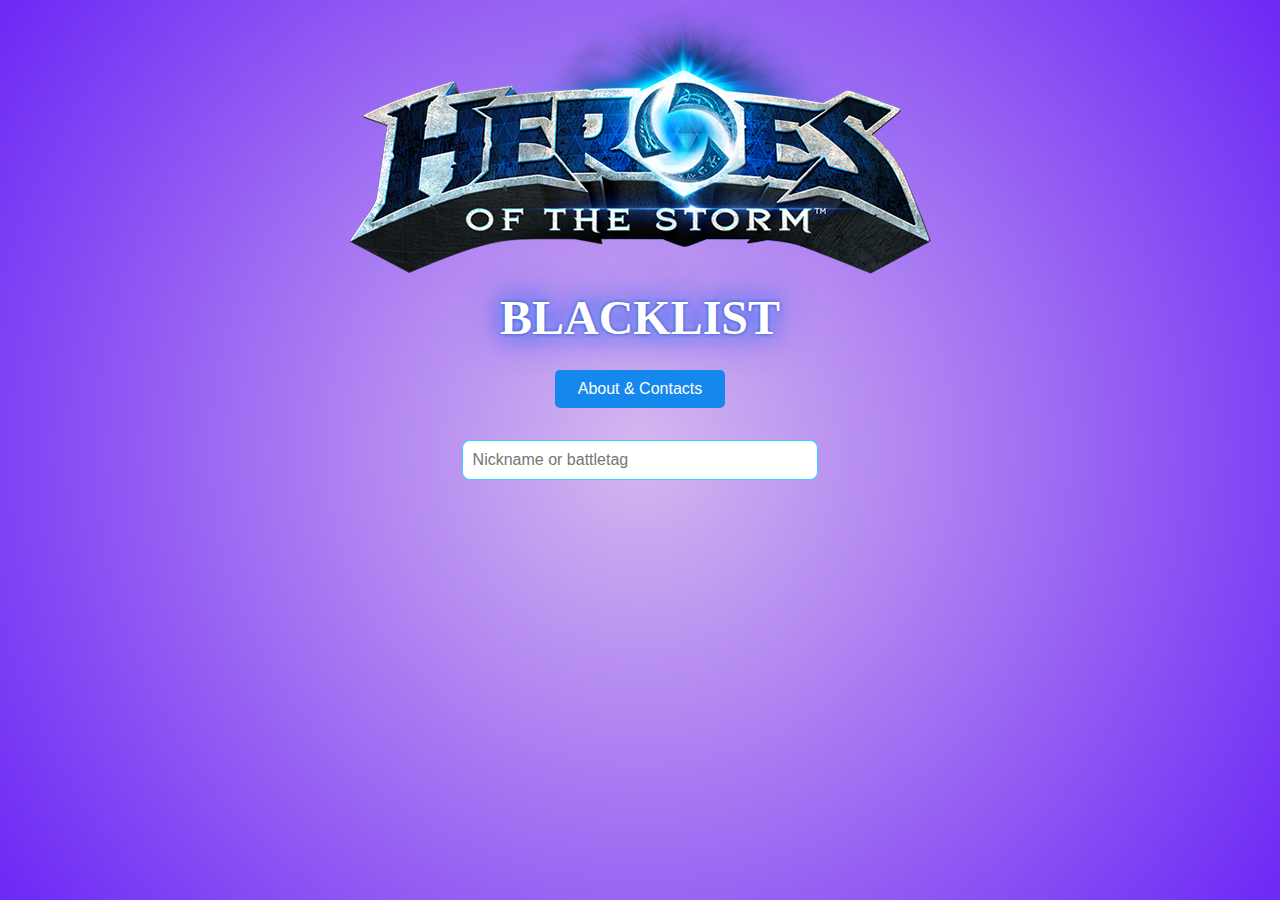
==== index.html @ 386b11e1 "light cyrcle" ====
<!DOCTYPE html>
<html lang="uk">
<head>
  <meta charset="UTF-8">
  <meta name="viewport" content="width=device-width, initial-scale=1.0">
  <title>BL-HOTS</title>
  <link rel="stylesheet" href="styles.css">
  <style>
    body {
      /* font-family: Arial, sans-serif; */
      margin: 0;
      display: flex;
      justify-content: center;
      /* align-items: center; */
      height: 100vh;
      text-align: center;
    }
    #searchInput {
      width: 60%;
      padding: 10px;
      font-size: 16px;
      margin-bottom: 20px;
      border-radius: 8px;
      border: solid 1px #27daff;
    }
    #results { margin-top: 20px; }
    .item {
        background: #1588ee;
        padding: 10px;
        border: 1px solid #ccc;
        margin-bottom: 10px;
        border-radius: 5px;
        color: white;
        font-family: monospace;
        font-size: larger;
    }
    .radial4 {
      /* background: radial-gradient(circle, #b977f3, #6c28f5); */
      background: radial-gradient(circle, #d5b7ef, #6c28f5);
    }
    .neon-shadow1 {
        text-shadow: 0 0 5px #1b35c8, 0 0 10px #d0d2f7, 0 0 20px #1f5eff, 0 0 40px #244ff1;
    }
    .image-container img { max-width: 100%; height: auto; }
    .text-example {
      font-size: 48px;
      font-weight: bold;
      color: #fff;
      /* margin: 20px 0; */
      /* padding: 20px; */
      /* background: #333; */
      border-radius: 10px;
      /* display: inline-block; */
    }
  </style>
  <link rel="icon" href="favicon.ico" type="image/x-icon">
</head>
<body class="radial4">
  <div>
    <div class="image-container">
      <img src="hots.png" alt="608x286 Placeholder Image">
    </div>
    <div class="text-example neon-shadow1"><h4 style="color: white; margin: 0px;">BLACKLIST</h4> </div>

    <!-- <h3>  about contacts / region /</h3> -->
<div style="
    height: 130px;
    display: flex;
    flex-direction: column;
    justify-content: space-between;
    padding: 25px;
    align-items: center;
">
    <div class="dropdown-container">
      <div class="dropdown-text">About & Contacts</div>
      <div class="dropdown-content">
          <h4>Non official fan-service BL-HOTS</h4>
          Hey everyone,
          Sadly, our favorite game isn’t getting the support it deserves anymore. 
          The reporting system is pretty much broken, and toxic players are running wild with no real consequences.
           That’s why I put together this service to help you figure out who’s a solid teammate and who’s best avoided.
          If you’ve got a clip showing an "awesome", "reliable" player, send it over along with their nickname. 
          Let’s build a better community together! Email: avanti.dev.pro@gmail.com . Ukraine 2025
      </div>
    </div>

    <div style=" width: 100%;">
      <input type="text" id="searchInput" placeholder="Nickname or battletag">
    </div>
</div>

    <div id="results"></div>
  </div>
  <script>
    const blacklist = [
      { name: "QuinLanVos", btag: '#21473', info: "Ruine game" },
      { name: "Seraphiel", btag: '#21826', info: "Ruine game" },
      { name: "Wit", btag: '#none', info: "Ruine game" },
      { name: "Lack ", btag: '#21469', info: "Ruine game" },
      { name: "Lamber", btag: '#none', info: "Ruine game, sabotage" },
      { name: "Embling", btag: '#2601', info: "Ruine game, sabotage" },
      { name: "AvelNaitroud", btag: '#2515', info: "Ruine game, sabotage, flood" },
      { name: "MaryLy", btag: '#21384', info: "Ruine game, sabotage, flood" },
      { name: "jurasek", btag: '#2477', info: "Ruine game, sabotage, flood" },
      { name: "nuncho02", btag: '#2511', info: "Ruine game, sabotage, flood" },
      { name: "GianlukaKR", btag: '#2267', info: "Ruine game, sabotage, flood" },
      { name: "ДикийЗверь", btag: '#27212', info: "Ruine game, sabotage, flood" },
      { name: "Heifeng", btag: '#2504', info: "Ruine game, sabotage, flood" },
      { name: "Bratsel/Bretsel", btag: '#none', info: "top gnida" },
      { name: "Boxter / Bexter", btag: '#none', info: "top gnida" },
      { name: "Spike", btag: '#2923', info: "top gnida" },
      { name: "СнежныйБарс", btag: '#21485', info: "Ruine game, sabotage, flood" },
      { name: "PIHA", btag: '#21834', info: "Ruine game, sabotage, flood" },
      { name: "Cristi", btag: '#2142', info: "Ruine game, sabotage, flood" },
      { name: "player", btag: '#223258', info: "Ruine game, sabotage, flood" },
      { name: "Shaded", btag: '#21409', info: "Ruine game, sabotage, flood" },
      { name: "Dat", btag: '#21752', info: "Swear words, flood" },
      { name: "Krypthos", btag: '#1843', info: "Suspicious" },
      { name: "Vorona", btag: '#none', info: "Sabotage" },
      { name: "Nefertari84", btag: '#2306', info: "Sabotage" },
      { name: "DrLotter", btag: '#2378', info: "Sabotage" },
      { name: "Dez", btag: '#2985', info: "Sabotage" },
      { name: "patatra", btag: '#2574', info: "Sabotage" },
      { name: "dorf74", btag: '#1527', info: "Sabotage" },
      { name: "Spaghetti", btag: '#21346', info: "Sabotage, Suspicious" },
      { name: "Texture", btag: '#2248', info: "Sabotage, Suspicious" },
      { name: "JamaGumi", btag: '#2550', info: "Sabotage" },
      { name: "SoulReaver", btag: '#21578', info: "Sabotage" },
      { name: "YaroslavZerg", btag: '#2508', info: "Sabotage" },
      { name: "dav022", btag: '#2558', info: "Sabotage" },
      { name: "Greshnik", btag: '#22388', info: "Ruine game, sabotage, flood" },
      { name: "parazzit", btag: '#2473', info: "Suspicious nickname" },
      { name: "Arthuus", btag: '#none', info: "Ruine game, sabotage, left the game" },
      { name: "NakedTauren", btag: '#2116', info: "Left the game, covard" },

      { name: "Nadweek", btag: '#2601', info: "ok" },
      { name: "avantipro", btag: '#2621', info: "founder bl-hots" },

    ];
    const searchInput = document.getElementById("searchInput");
    const resultsDiv = document.getElementById("results");
    
    function search(query) {
      resultsDiv.innerHTML = "";
      if (!query) return;
      const lowerCaseQuery = query.toLowerCase();
      const filteredData = blacklist.filter((item) => {
        // return (
        //   item.name.toLowerCase().includes(lowerCaseQuery) || 
        //   item.age.toString().includes(lowerCaseQuery)
        // );
        return (
          item.name.toLowerCase().includes(lowerCaseQuery) || 
          item.btag.toString().includes(lowerCaseQuery)
        );
      });
      if (filteredData.length > 0) {
        filteredData.forEach((item) => {
          const itemDiv = document.createElement("div");
          itemDiv.className = "item";
          itemDiv.innerHTML = `
            <strong>Name: </strong> ${item.name} / 
            <strong>BattleTag: </strong> ${item.btag}<br><br>
            <strong>Info: </strong> ${item.info}
          `;
          resultsDiv.appendChild(itemDiv);
        });
      } else {
        resultsDiv.innerHTML = "<div>Not Found</div>";
      }
    }
    searchInput.addEventListener("input", (event) => {
      const query = event.target.value.trim(); search(query);
    });
  </script>
</body>
</html>
---- styles.css ----
/* dropdown hover  */
.dropdown-container {
    width: 200px;
    font-family: Arial, Helvetica, sans-serif;
    position: relative;
    /* display: inline-block; */
    display: flex;
    justify-content: center;
  }

  .dropdown-text {
    background: #1588ee;
    width: 130px;
    color: #fff;
    padding: 10px 20px;
    border-radius: 5px;
    cursor: pointer;
    transition: background 0.3s ease;
  }
  .dropdown-text:hover {
    background: #2a23a0;
  }
  .dropdown-content {
    font-family: Arial, Helvetica, sans-serif;
    display: none;
    position: absolute;
    /* top: 100%; */
    bottom: 100%;
    left: 0;
    background: #fff;
    color: #333;
    padding: 10px;
    border: 1px solid #ccc;
    border-radius: 5px;
    box-shadow: 0 4px 6px rgba(0, 0, 0, 0.1);
    width: 500px;
    z-index: 1;
  }

  .dropdown-container:hover .dropdown-content {
    display: block;
  }
  /* dropdown hover  */
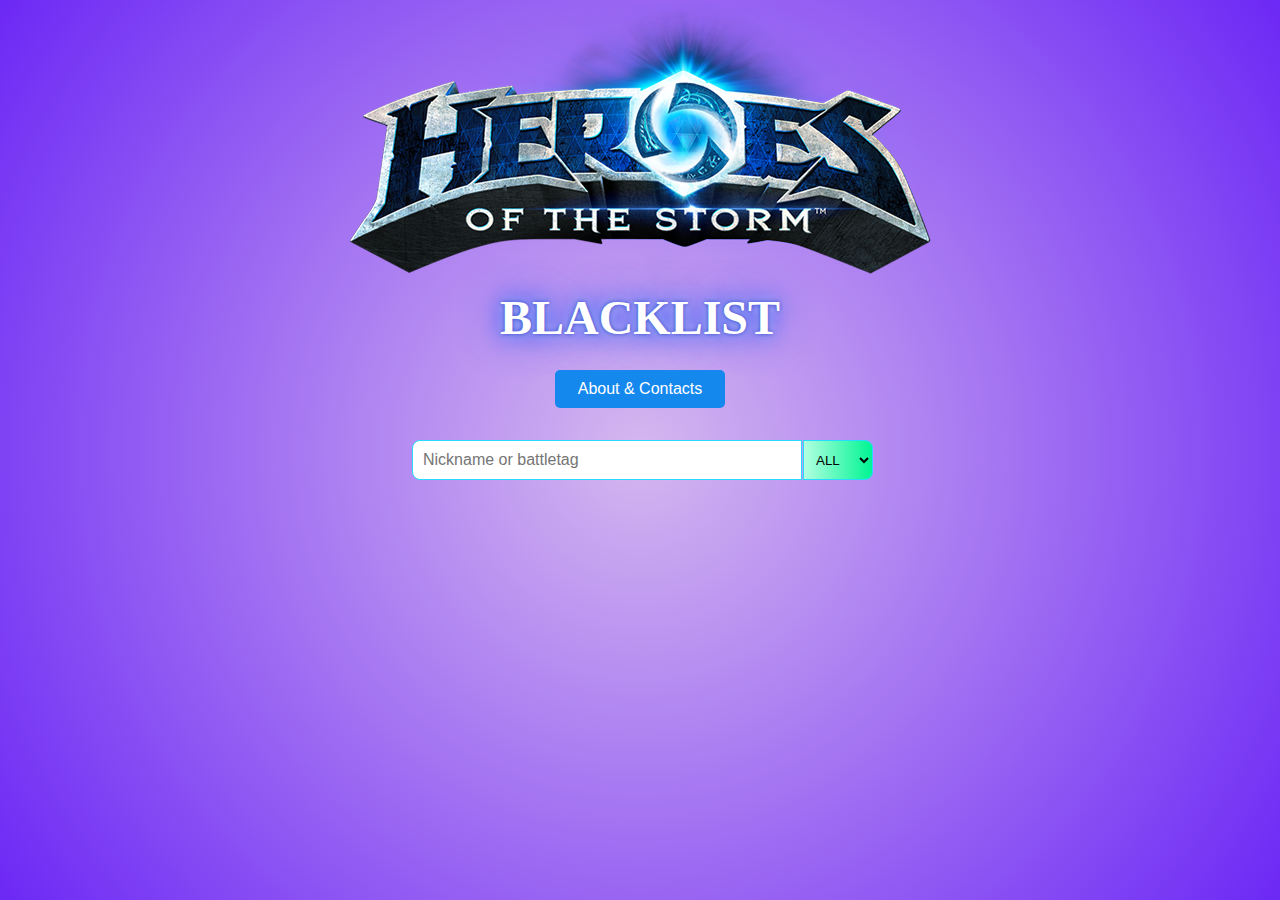
==== commit 70fb1f6d: "select first" ====
--- a/index.html
+++ b/index.html
@@ -16,11 +16,13 @@
       text-align: center;
     }
     #searchInput {
-      width: 60%;
+      /* width: 60%; */
+      width: 92%;
       padding: 10px;
       font-size: 16px;
       margin-bottom: 20px;
-      border-radius: 8px;
+      /* border-radius: 8px; */
+      border-radius: 8px 0px 0px 8px;
       border: solid 1px #27daff;
     }
     #results { margin-top: 20px; }
@@ -84,8 +86,28 @@
       </div>
     </div>
 
-    <div style=" width: 100%;">
-      <input type="text" id="searchInput" placeholder="Nickname or battletag">
+    <div style=" width: 100%; 
+                 display: flex;
+                 flex-direction: row;
+                 justify-content: center;
+                 ">
+      <div style="width: 400px;">
+          <input type="text" id="searchInput" placeholder="Nickname or battletag">
+      </div>
+      <div>
+          <select style="background: linear-gradient(to left, #00f593, #b2ffe0);
+                          margin-left: -4px;
+                          height: 40px;
+                          width: 70px;
+                          border: solid 1px #27daff;
+                          padding: 8px; border-radius: 0px 8px 8px 0px;" 
+                          id="mySelect1">
+                    <option value="Option 4">ALL</option>
+                    <option value="Option 1">EU</option>
+                    <option value="Option 2">USA</option>
+                    <option value="Option 3">ASIA</option>
+          </select>
+      </div>
     </div>
 </div>
 
@@ -132,6 +154,10 @@
       { name: "parazzit", btag: '#2473', info: "Suspicious nickname" },
       { name: "Arthuus", btag: '#none', info: "Ruine game, sabotage, left the game" },
       { name: "NakedTauren", btag: '#2116', info: "Left the game, covard" },
+      { name: "JustPlayer", btag: '#21151', info: "nazi shit" },
+      { name: "МокрыйЯстреб", btag: '#2308', info: "Sabotage, admitted to taking drugs before the game, irresponsible" },
+      { name: "ХмурыйКот", btag: '#210682', info: "nazi shit" },
+      { name: "NeonMoose", btag: '#28970', info: "nazi shit" },
 
       { name: "Nadweek", btag: '#2601', info: "ok" },
       { name: "avantipro", btag: '#2621', info: "founder bl-hots" },
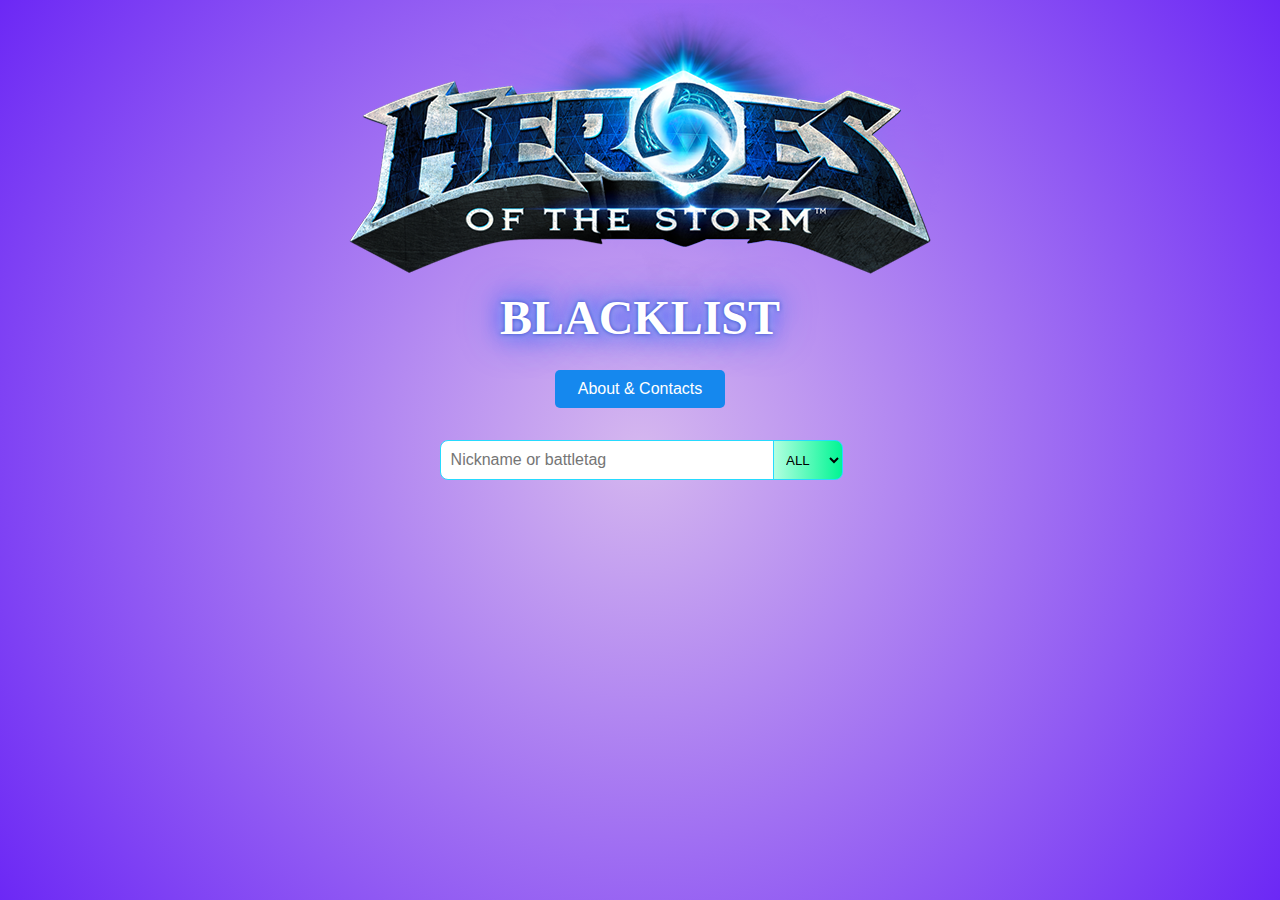
==== commit 37d7ce21: "Update index.html" ====
--- a/index.html
+++ b/index.html
@@ -91,7 +91,7 @@
                  flex-direction: row;
                  justify-content: center;
                  ">
-      <div style="width: 400px;">
+      <div style="width: 340px;">
           <input type="text" id="searchInput" placeholder="Nickname or battletag">
       </div>
       <div>
@@ -115,52 +115,61 @@
   </div>
   <script>
     const blacklist = [
-      { name: "QuinLanVos", btag: '#21473', info: "Ruine game" },
-      { name: "Seraphiel", btag: '#21826', info: "Ruine game" },
-      { name: "Wit", btag: '#none', info: "Ruine game" },
-      { name: "Lack ", btag: '#21469', info: "Ruine game" },
-      { name: "Lamber", btag: '#none', info: "Ruine game, sabotage" },
-      { name: "Embling", btag: '#2601', info: "Ruine game, sabotage" },
-      { name: "AvelNaitroud", btag: '#2515', info: "Ruine game, sabotage, flood" },
-      { name: "MaryLy", btag: '#21384', info: "Ruine game, sabotage, flood" },
-      { name: "jurasek", btag: '#2477', info: "Ruine game, sabotage, flood" },
-      { name: "nuncho02", btag: '#2511', info: "Ruine game, sabotage, flood" },
-      { name: "GianlukaKR", btag: '#2267', info: "Ruine game, sabotage, flood" },
-      { name: "ДикийЗверь", btag: '#27212', info: "Ruine game, sabotage, flood" },
-      { name: "Heifeng", btag: '#2504', info: "Ruine game, sabotage, flood" },
-      { name: "Bratsel/Bretsel", btag: '#none', info: "top gnida" },
-      { name: "Boxter / Bexter", btag: '#none', info: "top gnida" },
-      { name: "Spike", btag: '#2923', info: "top gnida" },
-      { name: "СнежныйБарс", btag: '#21485', info: "Ruine game, sabotage, flood" },
-      { name: "PIHA", btag: '#21834', info: "Ruine game, sabotage, flood" },
-      { name: "Cristi", btag: '#2142', info: "Ruine game, sabotage, flood" },
-      { name: "player", btag: '#223258', info: "Ruine game, sabotage, flood" },
-      { name: "Shaded", btag: '#21409', info: "Ruine game, sabotage, flood" },
-      { name: "Dat", btag: '#21752', info: "Swear words, flood" },
-      { name: "Krypthos", btag: '#1843', info: "Suspicious" },
-      { name: "Vorona", btag: '#none', info: "Sabotage" },
-      { name: "Nefertari84", btag: '#2306', info: "Sabotage" },
-      { name: "DrLotter", btag: '#2378', info: "Sabotage" },
-      { name: "Dez", btag: '#2985', info: "Sabotage" },
-      { name: "patatra", btag: '#2574', info: "Sabotage" },
-      { name: "dorf74", btag: '#1527', info: "Sabotage" },
-      { name: "Spaghetti", btag: '#21346', info: "Sabotage, Suspicious" },
-      { name: "Texture", btag: '#2248', info: "Sabotage, Suspicious" },
-      { name: "JamaGumi", btag: '#2550', info: "Sabotage" },
-      { name: "SoulReaver", btag: '#21578', info: "Sabotage" },
-      { name: "YaroslavZerg", btag: '#2508', info: "Sabotage" },
-      { name: "dav022", btag: '#2558', info: "Sabotage" },
-      { name: "Greshnik", btag: '#22388', info: "Ruine game, sabotage, flood" },
-      { name: "parazzit", btag: '#2473', info: "Suspicious nickname" },
-      { name: "Arthuus", btag: '#none', info: "Ruine game, sabotage, left the game" },
-      { name: "NakedTauren", btag: '#2116', info: "Left the game, covard" },
-      { name: "JustPlayer", btag: '#21151', info: "nazi shit" },
-      { name: "МокрыйЯстреб", btag: '#2308', info: "Sabotage, admitted to taking drugs before the game, irresponsible" },
-      { name: "ХмурыйКот", btag: '#210682', info: "nazi shit" },
-      { name: "NeonMoose", btag: '#28970', info: "nazi shit" },
-
-      { name: "Nadweek", btag: '#2601', info: "ok" },
-      { name: "avantipro", btag: '#2621', info: "founder bl-hots" },
+      { name: "QuinLanVos", btag: '#21473', info: "Ruine game", status: 1 },
+      { name: "Seraphiel", btag: '#21826', info: "Ruine game", status: 1 },
+      { name: "Wit", btag: '#none', info: "Ruine game", status: 1 },
+      { name: "Lack ", btag: '#21469', info: "Ruine game", status: 1 },
+      { name: "Lamber", btag: '#none', info: "Ruine game, sabotage", status: 1 },
+      { name: "Embling", btag: '#2601', info: "Ruine game, sabotage", status: 1 },
+      { name: "AvelNaitroud", btag: '#2515', info: "Ruine game, sabotage, flood", status: 1 },
+      { name: "MaryLy", btag: '#21384', info: "Ruine game, sabotage, flood", status: 1 },
+      { name: "jurasek", btag: '#2477', info: "Ruine game, sabotage, flood", status: 1 },
+      { name: "nuncho02", btag: '#2511', info: "Ruine game, sabotage, flood", status: 1 },
+      { name: "GianlukaKR", btag: '#2267', info: "Ruine game, sabotage, flood", status: 1 },
+      { name: "ДикийЗверь", btag: '#27212', info: "Ruine game, sabotage, flood", status: 1 },
+      { name: "Heifeng", btag: '#2504', info: "Ruine game, sabotage, flood", status: 1 },
+      { name: "Bratsel/Bretsel", btag: '#none', info: "top gnida", status: 1 },
+      { name: "Boxter / Bexter", btag: '#none', info: "top gnida", status: 1 },
+      { name: "Spike", btag: '#2923', info: "top gnida", status: 1 },
+      { name: "СнежныйБарс", btag: '#21485', info: "Ruine game, sabotage, flood", status: 1 },
+      { name: "PIHA", btag: '#21834', info: "Ruine game, sabotage, flood", status: 1 },
+      { name: "Cristi", btag: '#2142', info: "Ruine game, sabotage, flood", status: 1 },
+      { name: "player", btag: '#223258', info: "Ruine game, sabotage, flood", status: 1 },
+      { name: "Shaded", btag: '#21409', info: "Ruine game, sabotage, flood", status: 1 },
+      { name: "Dat", btag: '#21752', info: "Swear words, flood", status: 1 },
+      { name: "Krypthos", btag: '#1843', info: "Suspicious", status: 1 },
+      { name: "Vorona", btag: '#none', info: "Sabotage", status: 1 },
+      { name: "Nefertari84", btag: '#2306', info: "Sabotage", status: 1 },
+      { name: "DrLotter", btag: '#2378', info: "Sabotage", status: 1 },
+      { name: "Dez", btag: '#2985', info: "Sabotage", status: 1 },
+      { name: "patatra", btag: '#2574', info: "Sabotage", status: 1 },
+      { name: "dorf74", btag: '#1527', info: "Sabotage", status: 1 },
+      { name: "Spaghetti", btag: '#21346', info: "Sabotage, Suspicious", status: 1 },
+      { name: "Texture", btag: '#2248', info: "Sabotage, Suspicious", status: 1 },
+      { name: "JamaGumi", btag: '#2550', info: "Sabotage", status: 1 },
+      { name: "SoulReaver", btag: '#21578', info: "Sabotage", status: 1 },
+      { name: "YaroslavZerg", btag: '#2508', info: "Sabotage", status: 1 },
+      { name: "dav022", btag: '#2558', info: "Sabotage", status: 1 },
+      { name: "Greshnik", btag: '#22388', info: "Ruine game, sabotage, flood", status: 1 },
+      { name: "parazzit", btag: '#2473', info: "Suspicious nickname", status: 1 },
+      { name: "Arthuus", btag: '#none', info: "Ruine game, sabotage, left the game", status: 1 },
+      { name: "NakedTauren", btag: '#2116', info: "Left the game, covard", status: 1 },
+      { name: "JustPlayer", btag: '#21151', info: "nazi shit", status: 1 },
+      { name: "МокрыйЯстреб", btag: '#2308', info: "Sabotage, admitted to taking drugs before the game, irresponsible", status: 1 },
+      { name: "ХмурыйКот", btag: '#210682', info: "nazi shit", status: 1 },
+      { name: "NeonMoose", btag: '#28970', info: "nazi shit", status: 1 },
+      { name: "ALEHOP", btag: '#none', info: "AFK", status: 1 },
+      { name: "Silk", btag: '#2485', info: "Ruine, afk, useless back to game from bot-mod", status: 1 },
+      { name: "MyteammonkaS", btag: '#1235', info: "useless typing, low skill, ignored important teamplay", status: 1 },
+
+      { name: "Thyrael", btag: '#none', info: "afk", status: 1 },
+      { name: "Abshizz", btag: '#2661', info: "Insults in chat", status: 1 },
+      { name: "PeiXe", btag: '#2128', info: "Valira strong", status: 1 },
+      { name: "Ashanti #2515 ", btag: '#1235', info: "Loves Saports and strong limin", status: 1 },
+      { name: "MyteammonkaS", btag: '#1235', info: "useless typing, low skill, ignored important teamplay", status: 1 },
+
+      { name: "Nadweek", btag: '#2601', info: "ok", status: 0 },
+      { name: "avantipro", btag: '#2621', info: "founder bl-hots", status: 0 },
 
     ];
     const searchInput = document.getElementById("searchInput");
